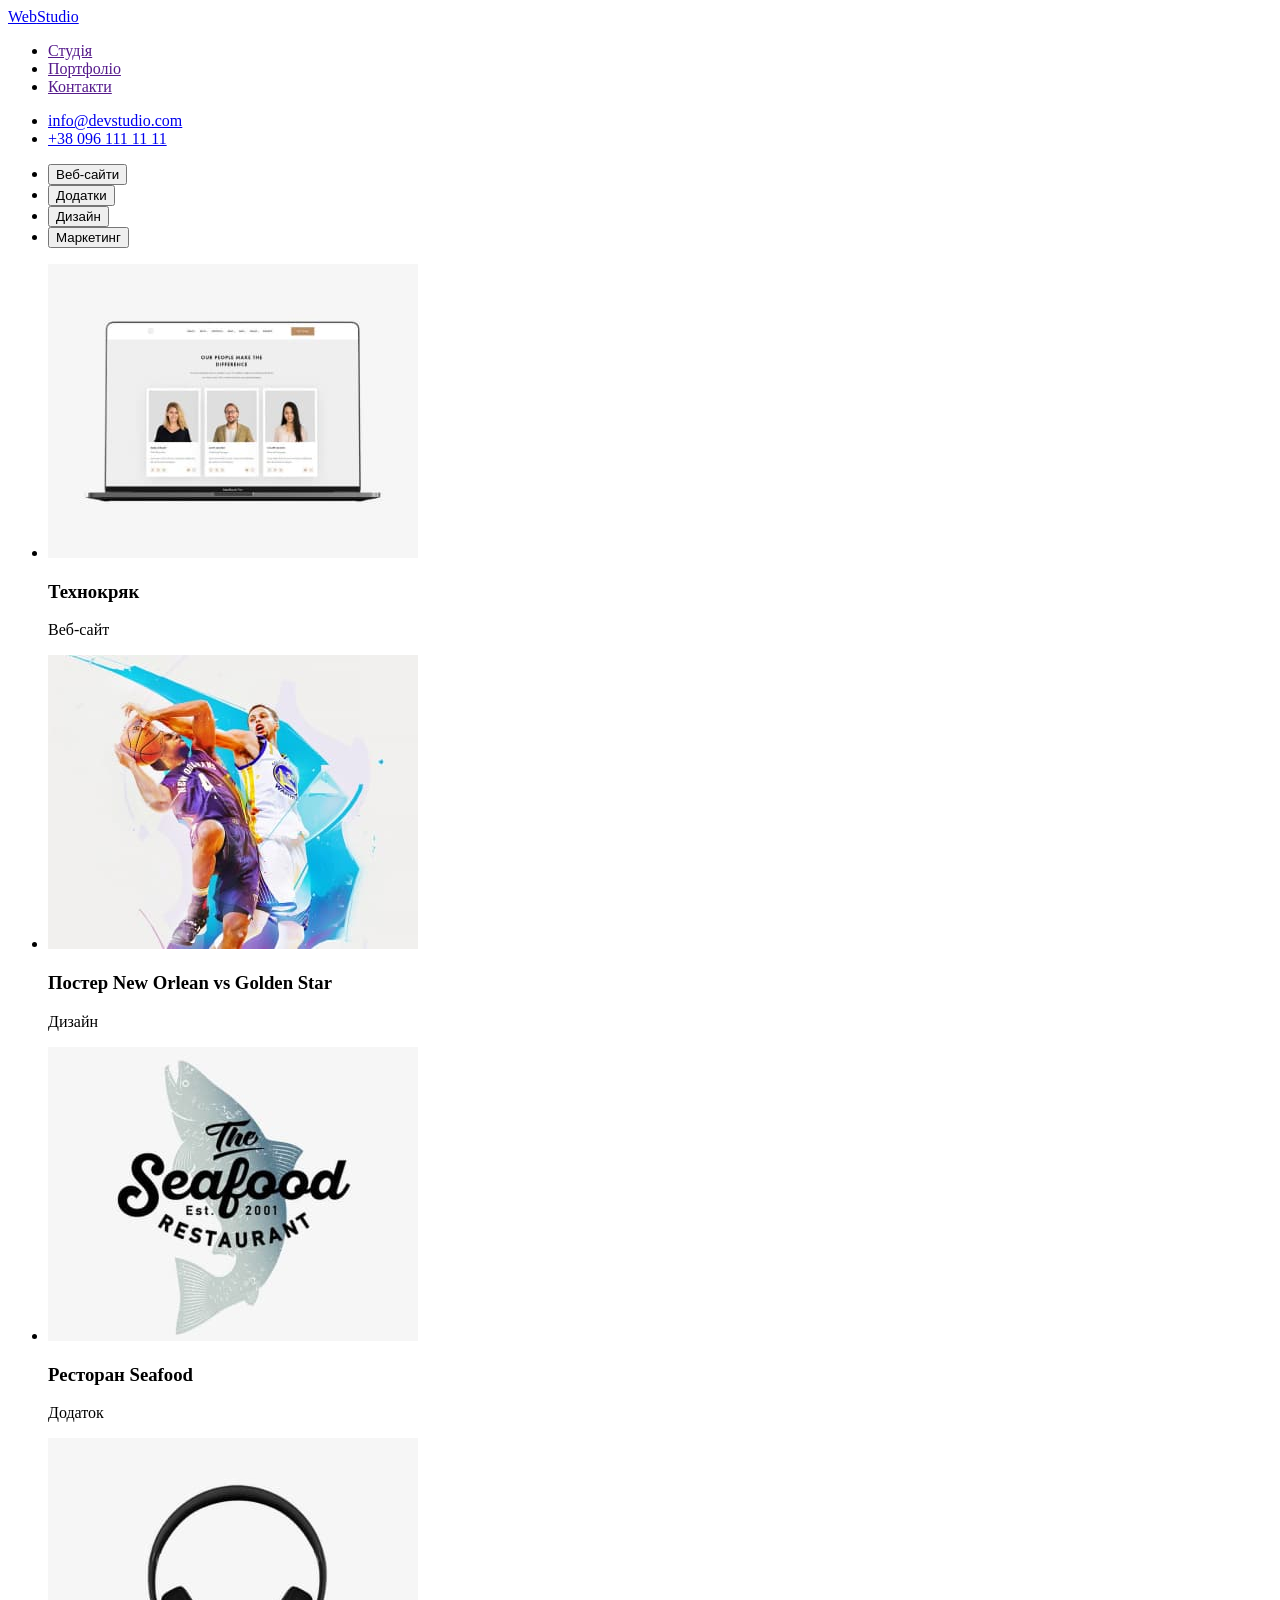
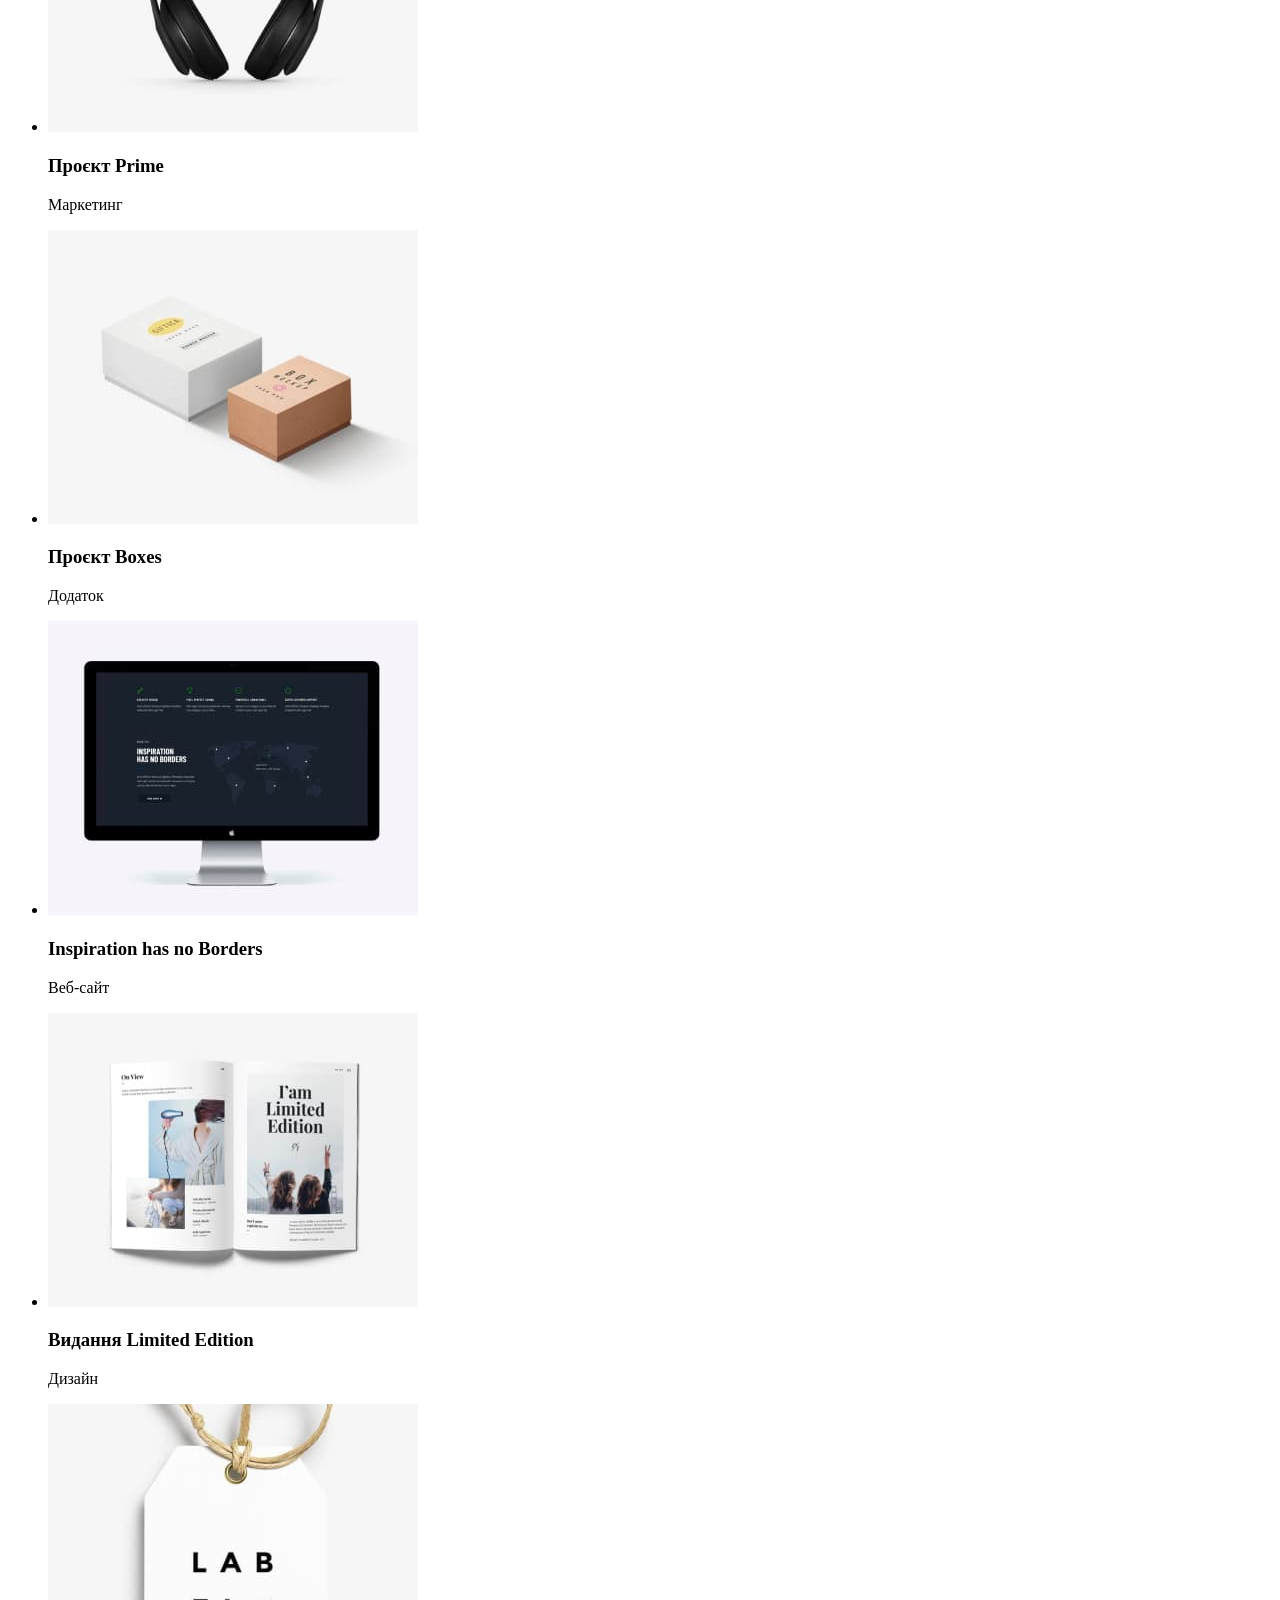
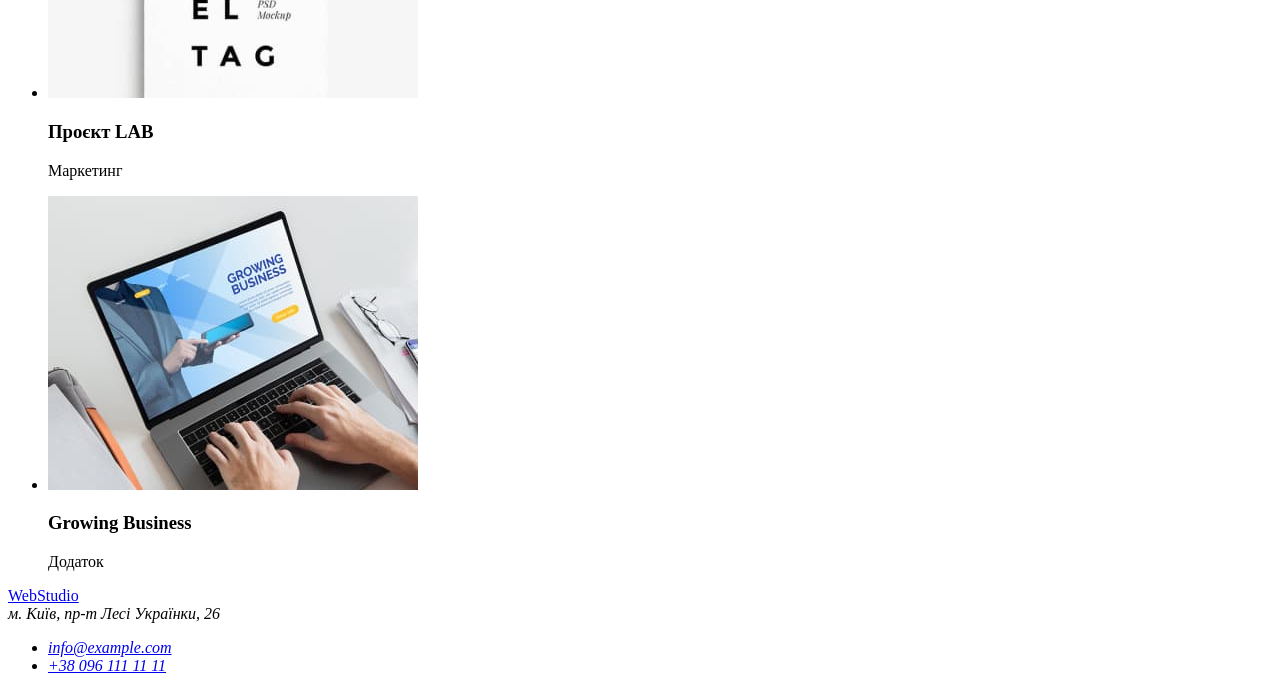
==== portfolio.html @ 0a877c23 "создав розмитку сторинки" ====
<!DOCTYPE html>
<html lang="uk">
<head>
   <meta charset="UTF-8">
   <meta http-equiv="X-UA-Compatible" content="IE=edge">
   <meta name="viewport" content="width=device-width, initial-scale=1.0">
   <title>Портфоліо</title>
</head>
<body>
<header>
   <nav>
      <a href="/"><span>Web</span>Studio</a>
      <ul>
      <li><a href="">Студія</a></li>
      <li><a href="">Портфоліо</a></li>
      <li><a href="">Контакти</a></li>
   </ul>
   <ul>
      <li><a href="mailto:info@devstudio.com">info@devstudio.com</a></li>
      <li><a href="tel:+380961111111">+38 096 111 11 11</a></li>
   </ul>
</nav>
</header>
<main>
   <section>
      <h1 hidden>рекдама</h1>
      <ul>
      <li><button type="button">Веб-сайти</button></li>
      <li><button type="button">Додатки</button></li>
      <li><button type="button">Дизайн</button></li>
      <li><button type="button">Маркетинг</button></li>
      </ul>
      <ul>
         <li>
            <img src="./images/img1.jpg" alt="реклама" width="370">
            <h3>Технокряк</h3>
            <p>Веб-сайт</p>
      </li>
         <li><img src="./images/img2.jpg" alt="реклама" width="370">
            <h3>Постер New Orlean vs Golden Star</h3>
            <p>Дизайн</p>
         </li>
         <li><img src="./images/img3.jpg" alt="реклама" width="370">
            <h3>Ресторан Seafood</h3>
            <p>Додаток</p>
         </li>
         <li>
            <img src="./images/img4.jpg" alt="реклама" width="370">
            <h3>Проєкт Prime</h3>
            <p>Маркетинг</p>
      </li>
         <li><img src="./images/img5.jpg" alt="реклама" width="370">
            <h3>Проєкт Boxes</h3>
            <p>Додаток</p>
         </li>
         <li><img src="./images/img6.jpg" alt="реклама" width="370">
            <h3>Inspiration has no Borders</h3>
            <p>Веб-сайт</p>
         </li>
         <li>
            <img src="./images/img7.jpg" alt="реклама" width="370">
            <h3>Видання Limited Edition</h3>
            <p>Дизайн</p>
      </li>
         <li><img src="./images/img8.jpg" alt="реклама" width="370">
            <h3>Проєкт LAB</h3>
            <p>Маркетинг</p>
         </li>
         <li><img src="./images/img9.jpg" alt="реклама" width="370">
            <h3>Growing Business</h3>
            <p>Додаток</p>
         </li>
      </ul>
</section>
</main>
<footer>
   <a href="#">WebStudio</a>
   <address>м. Київ, пр-т Лесі Українки, 26
   <ul>
      <li><a href=",ailto:info@example.com">info@example.com</a></li>
      <li><a href="tel:+380961111111">+38 096 111 11 11</a></li>
   </ul>
</address>
</footer>
</body>
</html>
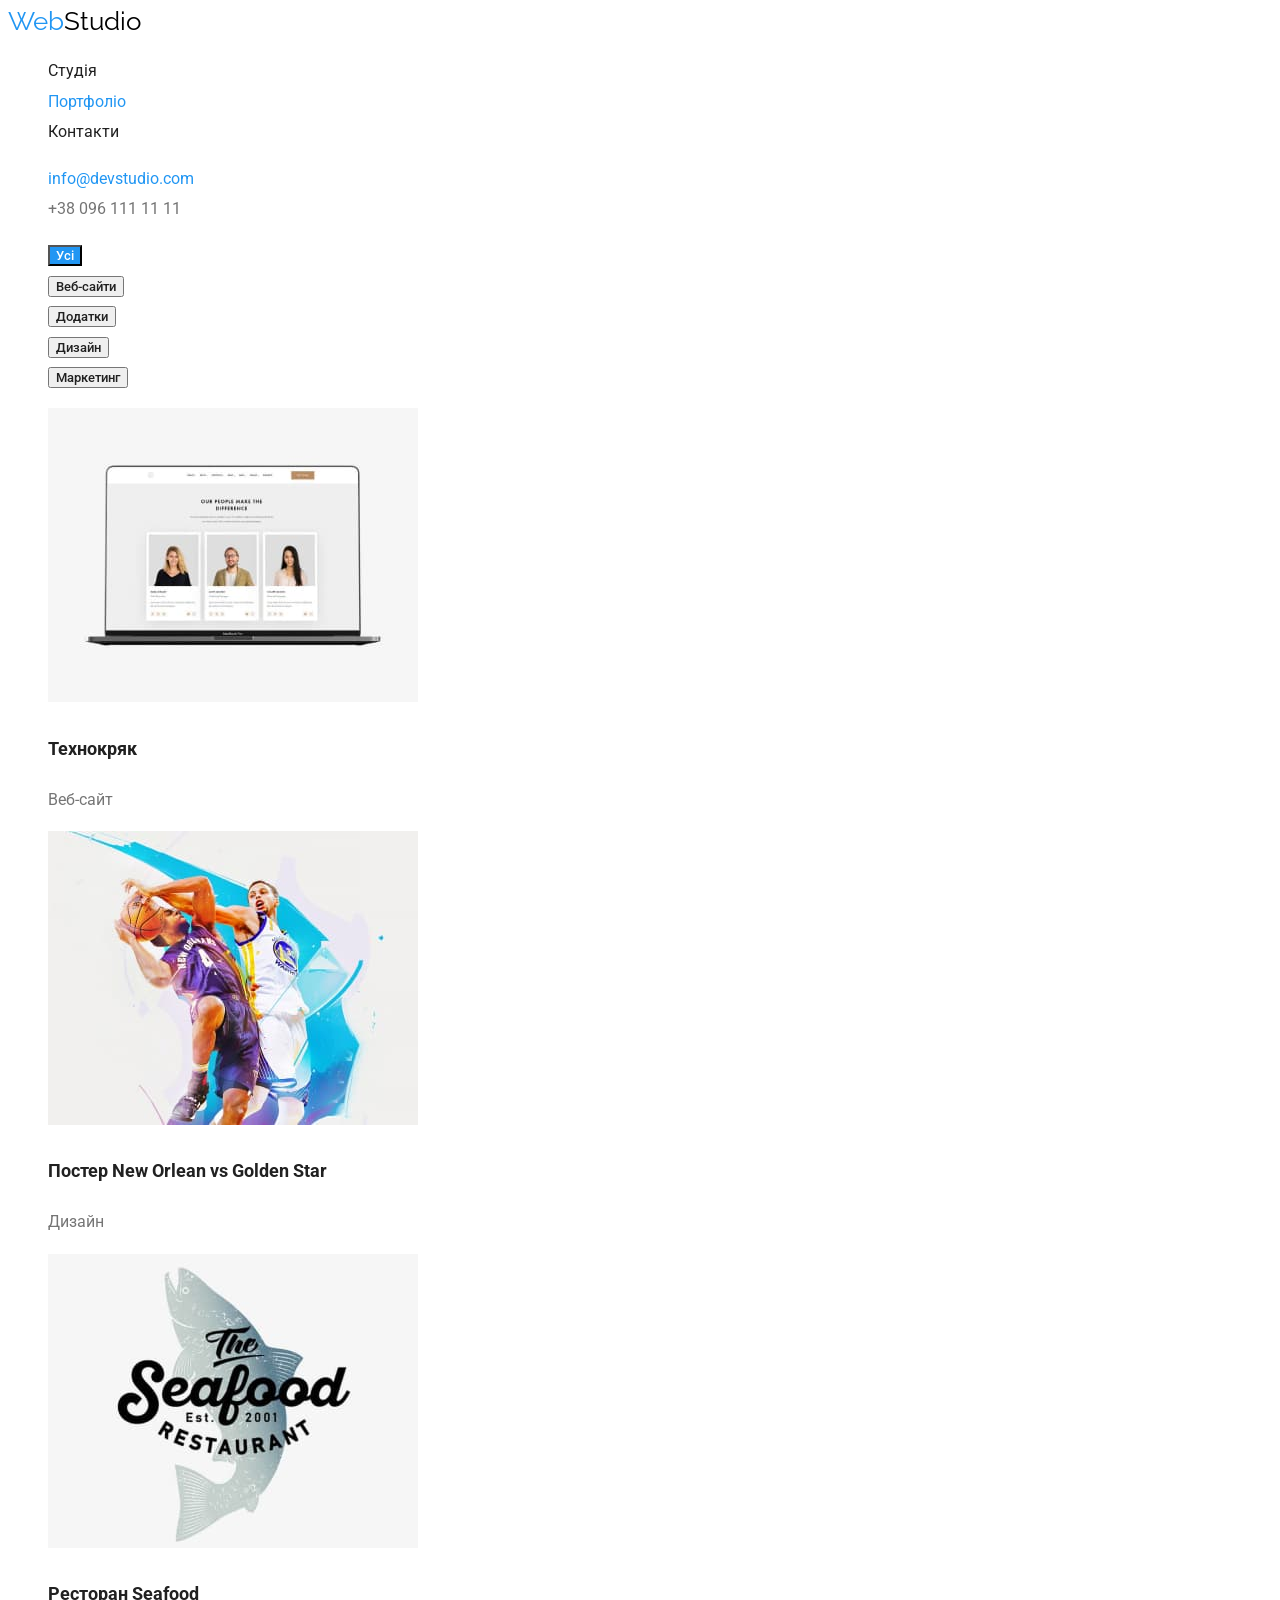
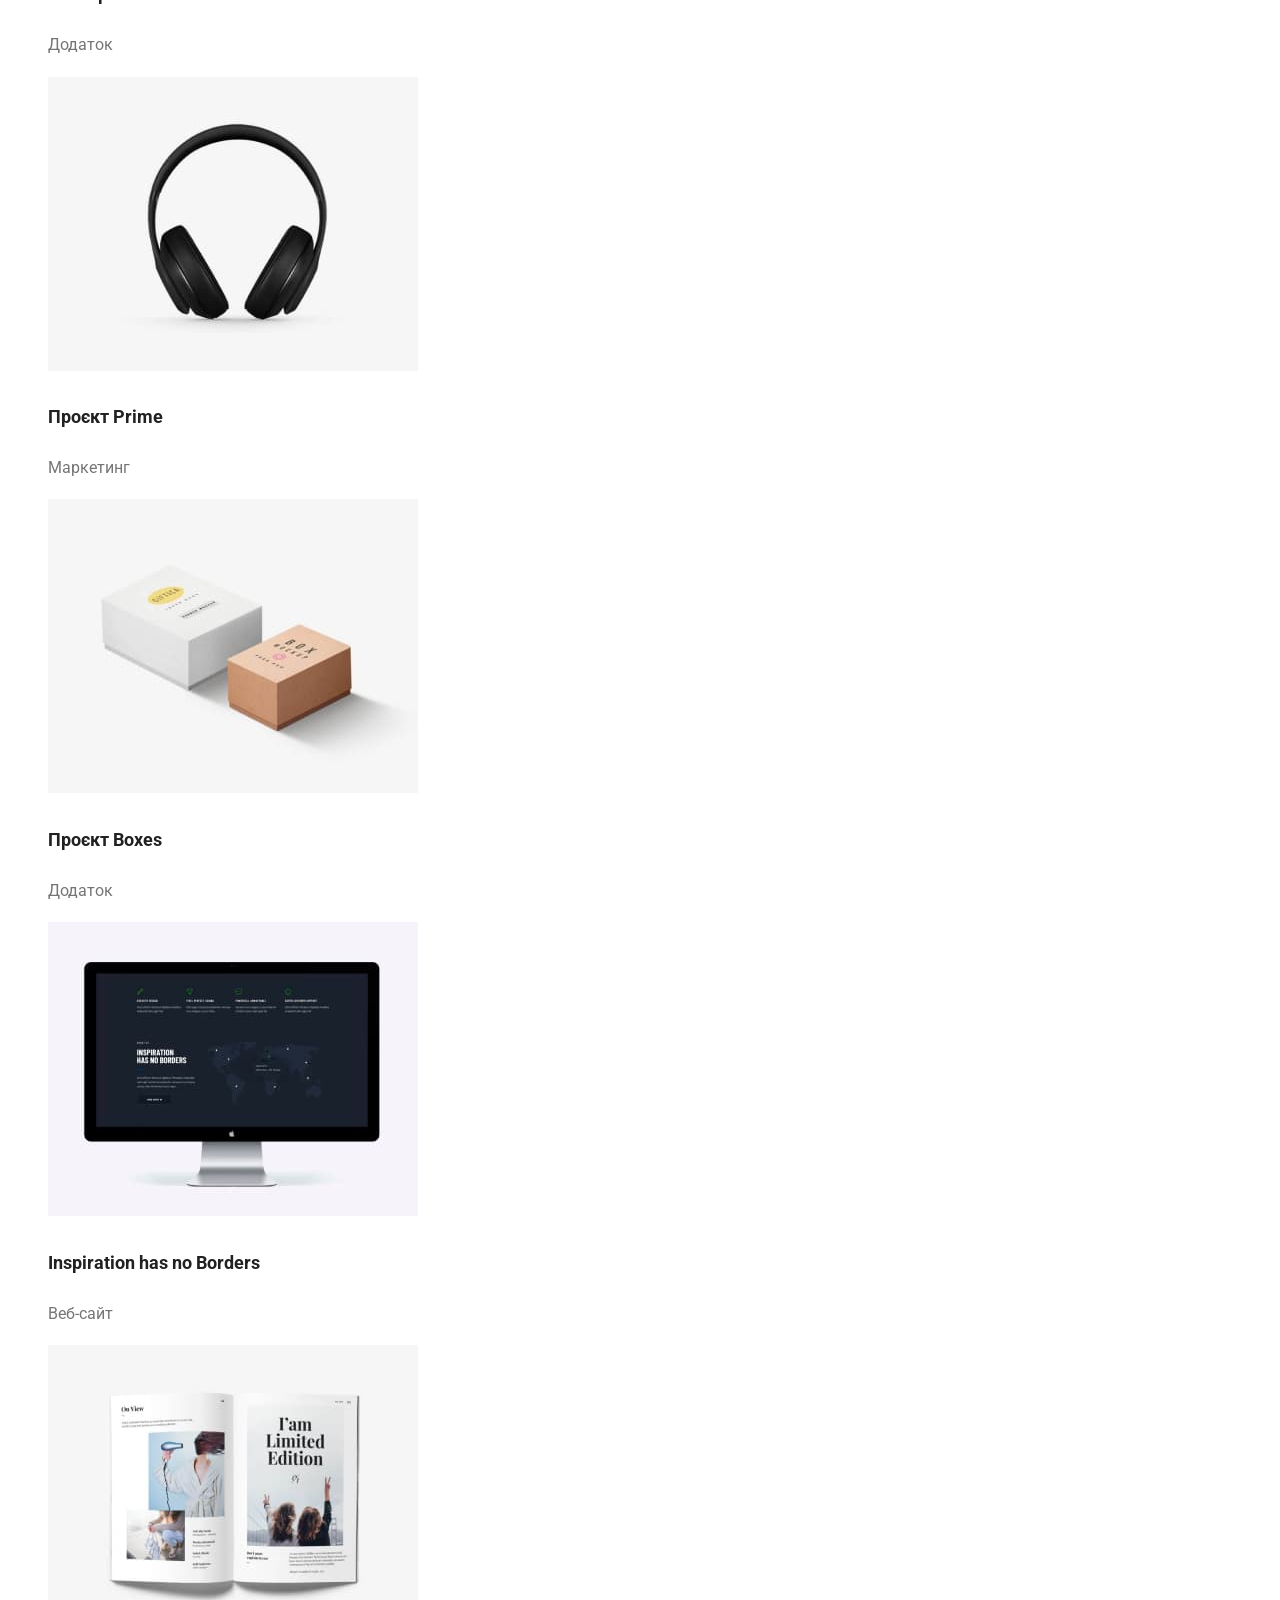
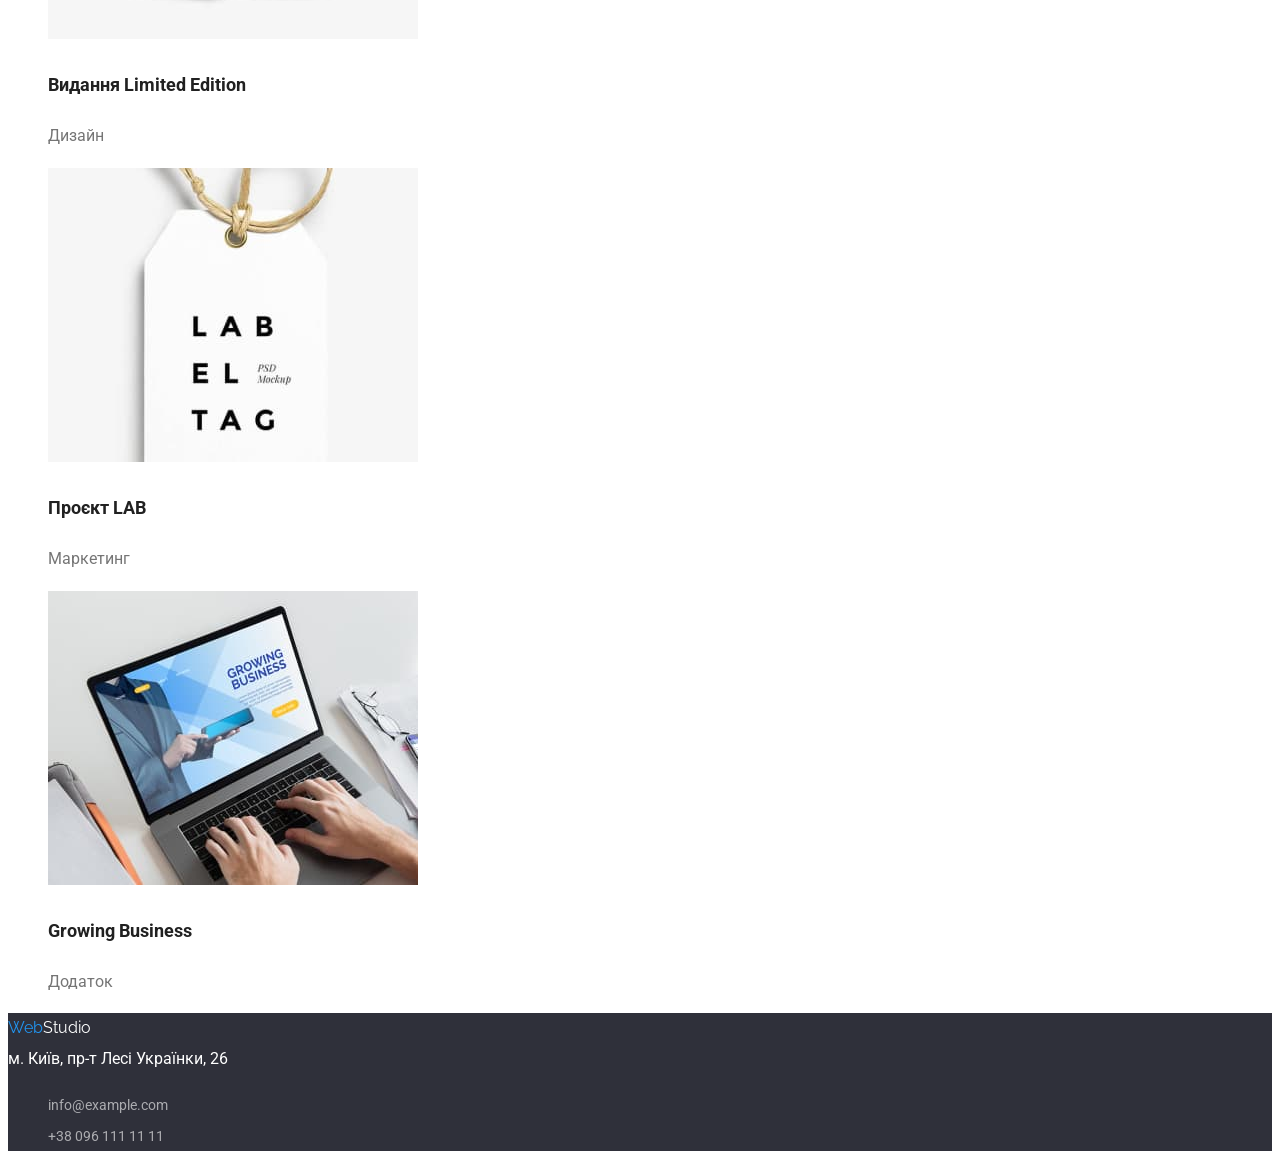
==== commit 51131a6c: "задав стилі" ====
--- a/portfolio.html
+++ b/portfolio.html
@@ -1,84 +1,124 @@
 <!DOCTYPE html>
 <html lang="uk">
 <head>
-   <meta charset="UTF-8">
-   <meta http-equiv="X-UA-Compatible" content="IE=edge">
-   <meta name="viewport" content="width=device-width, initial-scale=1.0">
+   <meta charset="UTF-8" />
+   <meta http-equiv="X-UA-Compatible" content="IE=edge" />
+   <meta name="viewport" content="width=device-width, initial-scale=1.0" />
    <title>Портфоліо</title>
+<link href="https://fonts.googleapis.com/css2?family=Raleway:wght@700&family=Roboto:wght@400;500;700&display=swap" 
+rel="stylesheet"/>
+   <link rel="stylesheet" href="./css/style.css" />
 </head>
-<body>
-<header>
-   <nav>
-      <a href="/"><span>Web</span>Studio</a>
-      <ul>
-      <li><a href="">Студія</a></li>
-      <li><a href="">Портфоліо</a></li>
-      <li><a href="">Контакти</a></li>
+<body class="body">
+<header class="page-header">
+   <nav class="nav-header">
+      <a href="./" class="nav-logo"><span class="heder-logo">Web</span>Studio</a>
+      <ul class="site-nav">
+      <li><a href="" class="heder-link">Студія</a></li>
+      <li><a href="" class="nav-item">Портфоліо</a></li>
+      <li><a href="" class="heder-link">Контакти</a></li>
    </ul>
-   <ul>
-      <li><a href="mailto:info@devstudio.com">info@devstudio.com</a></li>
-      <li><a href="tel:+380961111111">+38 096 111 11 11</a></li>
+   <ul class="auth-nav">
+      <li><a href="mailto:info@devstudio.com" class="nav-item">info@devstudio.com</a></li>
+      <li><a href="tel:+380961111111" class="nav-link">+38 096 111 11 11</a></li>
    </ul>
 </nav>
 </header>
-<main>
-   <section>
-      <h1 hidden>рекдама</h1>
-      <ul>
-      <li><button type="button">Веб-сайти</button></li>
-      <li><button type="button">Додатки</button></li>
-      <li><button type="button">Дизайн</button></li>
-      <li><button type="button">Маркетинг</button></li>
+<main class="main">
+   <section class="main-section">
+      <h1 hidden>реклама</h1>
+      <ul class="button-list">
+      <li><button type="button" class="button-active">Усі</button></li>
+      <li><button type="button" class="button">Веб-сайти</button></li>
+      <li><button type="button" class="button">Додатки</button></li>
+      <li><button type="button" class="button">Дизайн</button></li>
+      <li><button type="button" class="button">Маркетинг</button></li>
       </ul>
-      <ul>
-         <li>
-            <img src="./images/img1.jpg" alt="реклама" width="370">
-            <h3>Технокряк</h3>
-            <p>Веб-сайт</p>
+      <ul class="work-list">
+         <li class="item">
+            <img src="./images/img1.jpg"
+            alt="реклама"
+            width="370"
+            height="294"
+            />
+            <h3 class="title">Технокряк</h3>
+            <p class="text">Веб-сайт</p>
       </li>
-         <li><img src="./images/img2.jpg" alt="реклама" width="370">
-            <h3>Постер New Orlean vs Golden Star</h3>
-            <p>Дизайн</p>
+         <li class="item"><img src="./images/img2.jpg" 
+            alt="реклама" 
+            width="370"
+            height="294"
+            />
+            <h3 class="title">Постер New Orlean vs Golden Star</h3>
+            <p class="text">Дизайн</p>
          </li>
-         <li><img src="./images/img3.jpg" alt="реклама" width="370">
-            <h3>Ресторан Seafood</h3>
-            <p>Додаток</p>
+         <li class="item"><img src="./images/img3.jpg" 
+            alt="реклама" 
+            width="370"
+            height="294"
+            />
+            <h3 class="title">Ресторан Seafood</h3>
+            <p class="text">Додаток</p>
          </li>
-         <li>
-            <img src="./images/img4.jpg" alt="реклама" width="370">
-            <h3>Проєкт Prime</h3>
-            <p>Маркетинг</p>
+         <li class="item">
+            <img src="./images/img4.jpg" 
+            alt="реклама" 
+            width="370"
+            height="294"
+            />
+            <h3 class="title">Проєкт Prime</h3>
+            <p class="text">Маркетинг</p>
       </li>
-         <li><img src="./images/img5.jpg" alt="реклама" width="370">
-            <h3>Проєкт Boxes</h3>
-            <p>Додаток</p>
+         <li class="item"><img src="./images/img5.jpg"
+            alt="реклама" 
+            width="370"
+            height="294"
+            />
+            <h3 class="title">Проєкт Boxes</h3>
+            <p class="text" >Додаток</p>
          </li>
-         <li><img src="./images/img6.jpg" alt="реклама" width="370">
-            <h3>Inspiration has no Borders</h3>
-            <p>Веб-сайт</p>
+         <li class="item"><img src="./images/img6.jpg" 
+            alt="реклама" 
+            width="370"
+            height="294"
+            />
+            <h3 class="title">Inspiration has no Borders</h3>
+            <p class="text">Веб-сайт</p>
          </li>
-         <li>
-            <img src="./images/img7.jpg" alt="реклама" width="370">
-            <h3>Видання Limited Edition</h3>
-            <p>Дизайн</p>
+         <li class="item">
+            <img src="./images/img7.jpg"
+            alt="реклама" 
+            width="370"
+            height="294"
+            />
+            <h3 class="title">Видання Limited Edition</h3>
+            <p class="text">Дизайн</p>
       </li>
-         <li><img src="./images/img8.jpg" alt="реклама" width="370">
-            <h3>Проєкт LAB</h3>
-            <p>Маркетинг</p>
+         <li class="item"><img src="./images/img8.jpg" 
+            alt="реклама" 
+            width="370"
+            height="294"
+            />
+            <h3 class="title">Проєкт LAB</h3>
+            <p class="text">Маркетинг</p>
          </li>
-         <li><img src="./images/img9.jpg" alt="реклама" width="370">
-            <h3>Growing Business</h3>
-            <p>Додаток</p>
+         <li class="item"><img src="./images/img9.jpg"
+            alt="реклама" 
+            width="370"
+            height="294"
+            />
+            <h3 class="title">Growing Business</h3>
+            <p class="text">Додаток</p>
          </li>
       </ul>
 </section>
 </main>
-<footer>
-   <a href="#">WebStudio</a>
-   <address>м. Київ, пр-т Лесі Українки, 26
-   <ul>
-      <li><a href=",ailto:info@example.com">info@example.com</a></li>
-      <li><a href="tel:+380961111111">+38 096 111 11 11</a></li>
+<footer class="footer">
+   <a href="#" class="foter-logo"><span class="foter-studio">Web</span>Studio</a>
+   <address class="foter-adres">м. Київ, пр-т Лесі Українки, 26
+   <ul class="foter-list">
+      <li class="foter-active"><a href=",ailto:info@example.com" class="foter-link">info@example.com</a></li>
+      <li class="foter-active"><a href="tel:+380961111111" class="foter-active-link">+38 096 111 11 11</a></li>
    </ul>
 </address>
 </footer>
--- a/css/style.css
+++ b/css/style.css
@@ -0,0 +1,143 @@
+
+
+
+
+
+
+
+body {
+   background-color: #FFFFFF;
+   color: #212121;
+
+   font-family: Roboto, sans-serif;
+   letter-spacing: ;
+   font-size: 16px;
+   line-height: 1.9;
+}
+.page-header {
+   background-color: #FFFFFF;
+}
+.nav-logo {
+   color: #000000;
+   font-family: Raleway;
+
+   Font-size: 26px;
+   Line-height: 100%;
+
+   text-decoration: none;
+}
+
+.heder-logo {
+   color: #2196F3;
+}
+.heder-link {
+   color: #212121;
+
+   text-decoration: none;
+}
+.nav-item {
+   color: #2196F3;
+
+   text-decoration: none;
+}
+.nav-link {
+   color: #757575;
+
+   text-decoration: none;
+}
+.site-nav {
+   list-style: none;
+}
+.auth-nav {
+   list-style: none;
+}
+
+.button-active {
+   background-color: #2196F3;
+   color: #FFFFFF;
+   
+   font-family: inherit;
+   font-weight: 500;
+}
+.button {
+   color: #212121;
+   
+   font-family: inherit;
+   font-weight: 500;
+}
+.item {
+   color: #757575;
+
+   font-weight: 400;
+   Font-size: 16px;
+   Line-height: 1.9;
+}
+
+.title {
+   color: #212121;
+
+   font-weight: 700;
+   Font-size: 18px;
+   Line-height: 2; 
+}
+.button-list {
+   list-style: none;
+}
+.work-list {
+   list-style: none;
+}
+
+
+
+
+
+
+
+
+
+.footer {
+   background-color: #2F303A;
+   color: #FFFFFF;
+}
+.foter-logo {
+   color:  #FFFFFF;
+
+   font-family: Raleway;
+
+   text-align: ;
+
+   text-decoration: none;
+}
+.foter-studio {
+   color: #2196F3;
+}
+.foter-link {
+   color: #FFFFFF99;
+
+
+   Font-size: 14px;
+   Line-height: 1.7;
+
+   text-decoration: none;
+}
+.foter-active {
+   text-decoration: none;
+   list-style: none;
+
+   text-decoration: none;
+}
+.foter-active-link {
+   color: #FFFFFF99;
+
+
+   Font-size: 14px;
+   Line-height: 1.7;
+   text-decoration: none;
+
+}
+.foter-adres {
+
+   font-style: normal;
+   Font family: Roboto;
+
+}
